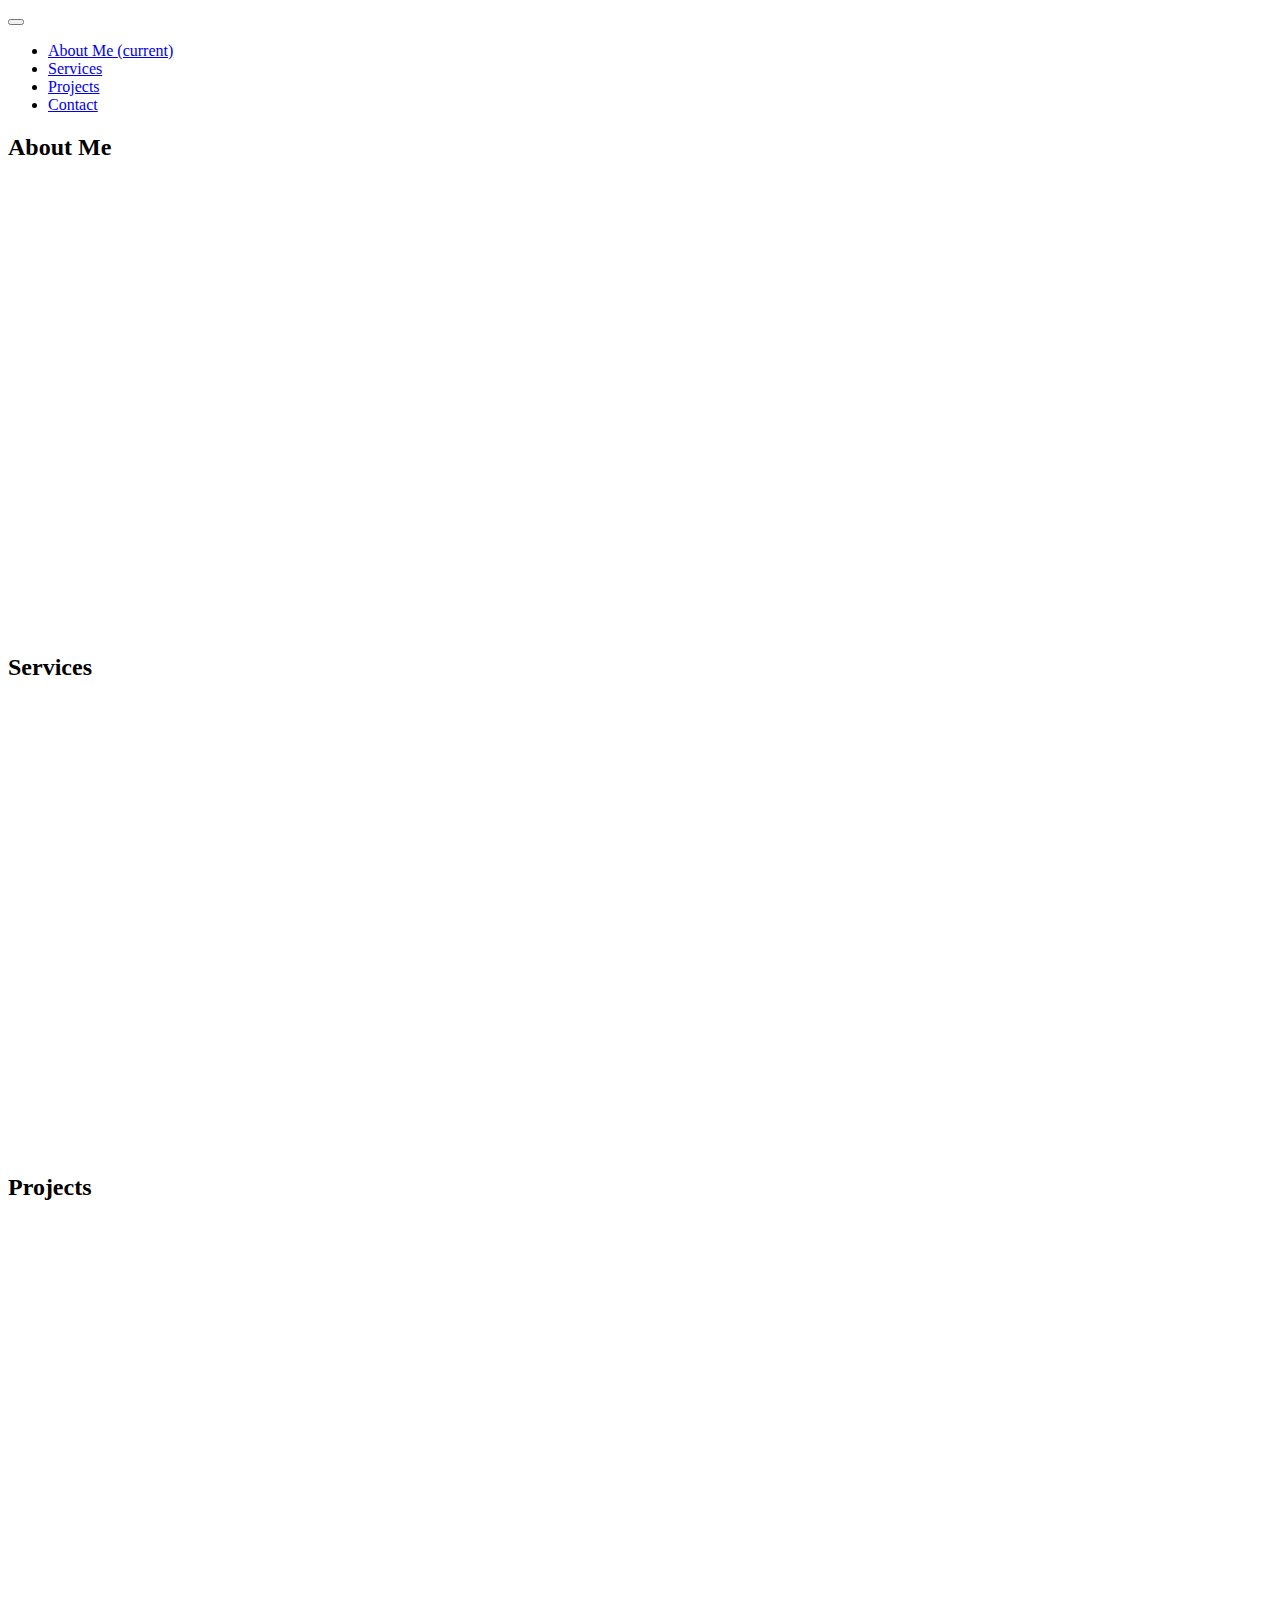
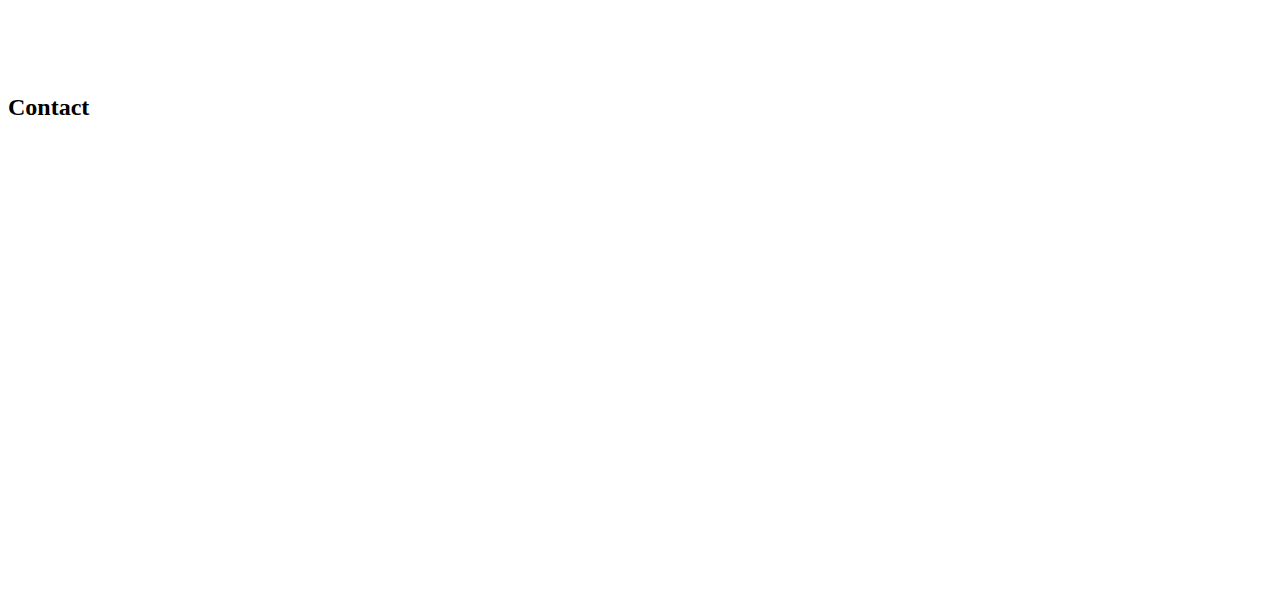
==== feature-7/index.html @ 291f3d6f "add html template for new feature" ====
<!DOCTYPE html>
<html lang="en">

<head>
    <meta charset="UTF-8">
    <meta name="viewport" content="width=device-width, initial-scale=1.0">
    <meta http-equiv="X-UA-Compatible" content="ie=edge">
    <link rel="stylesheet" href="https://bootswatch.com/4/lumen/bootstrap.min.css">
    <link rel="stylesheet" href="main.css">
    <title>Scroll To</title>
</head>

<body>

    <!-- Start Nav -->
    <nav class="navbar navbar-expand-lg navbar-dark bg-dark">
        <button class="navbar-toggler" type="button" data-toggle="collapse" data-target="#navbarSupportedContent"
            aria-controls="navbarSupportedContent" aria-expanded="false" aria-label="Toggle navigation">
            <span class="navbar-toggler-icon"></span>
        </button>

        <div class="collapse navbar-collapse" id="navbarSupportedContent">
            <ul class="navbar-nav mx-auto">
                <li class="nav-item">
                    <a class="nav-link" href="#" data-scroll="about-me">About Me <span class="sr-only">(current)</span></a>
                </li>
                <li class="nav-item">
                    <a class="nav-link" href="#" data-scroll="services">Services</a>
                </li>
                <li class="nav-item">
                    <a class="nav-link" href="#" data-scroll="projects">Projects</a>
                </li>
                <li class="nav-item">
                    <a class="nav-link" href="#" data-scroll="contact">Contact</a>
                </li>
            </ul>
        </div>
    </nav>
    <!-- End Nav -->

    <!-- Start About Me -->
    <section id="about-me" class="bg-success">
        <div class="container">
            <h2 class="mb-0 text-center text-white">About Me</h2>
        </div>
    </section>

    <!-- Start Services -->
    <section id="services" class="bg-info">
        <div class="container">
            <h2 class="mb-0 text-center text-white">Services</h2>
        </div>
    </section>

    <!-- Start Projects -->
    <section id="projects" class="bg-warning">
        <div class="container">
            <h2 class="mb-0 text-center text-white">Projects</h2>
        </div>
    </section>

    <!-- Start Projects -->
    <section id="contact" class="bg-primary">
        <div class="container">
            <h2 class="mb-0 text-center text-white">Contact</h2>
        </div>
    </section>



    <script src="app.js"></script>
</body>

</html>
---- feature-7/main.css ----
section {
  height: 500px;
}
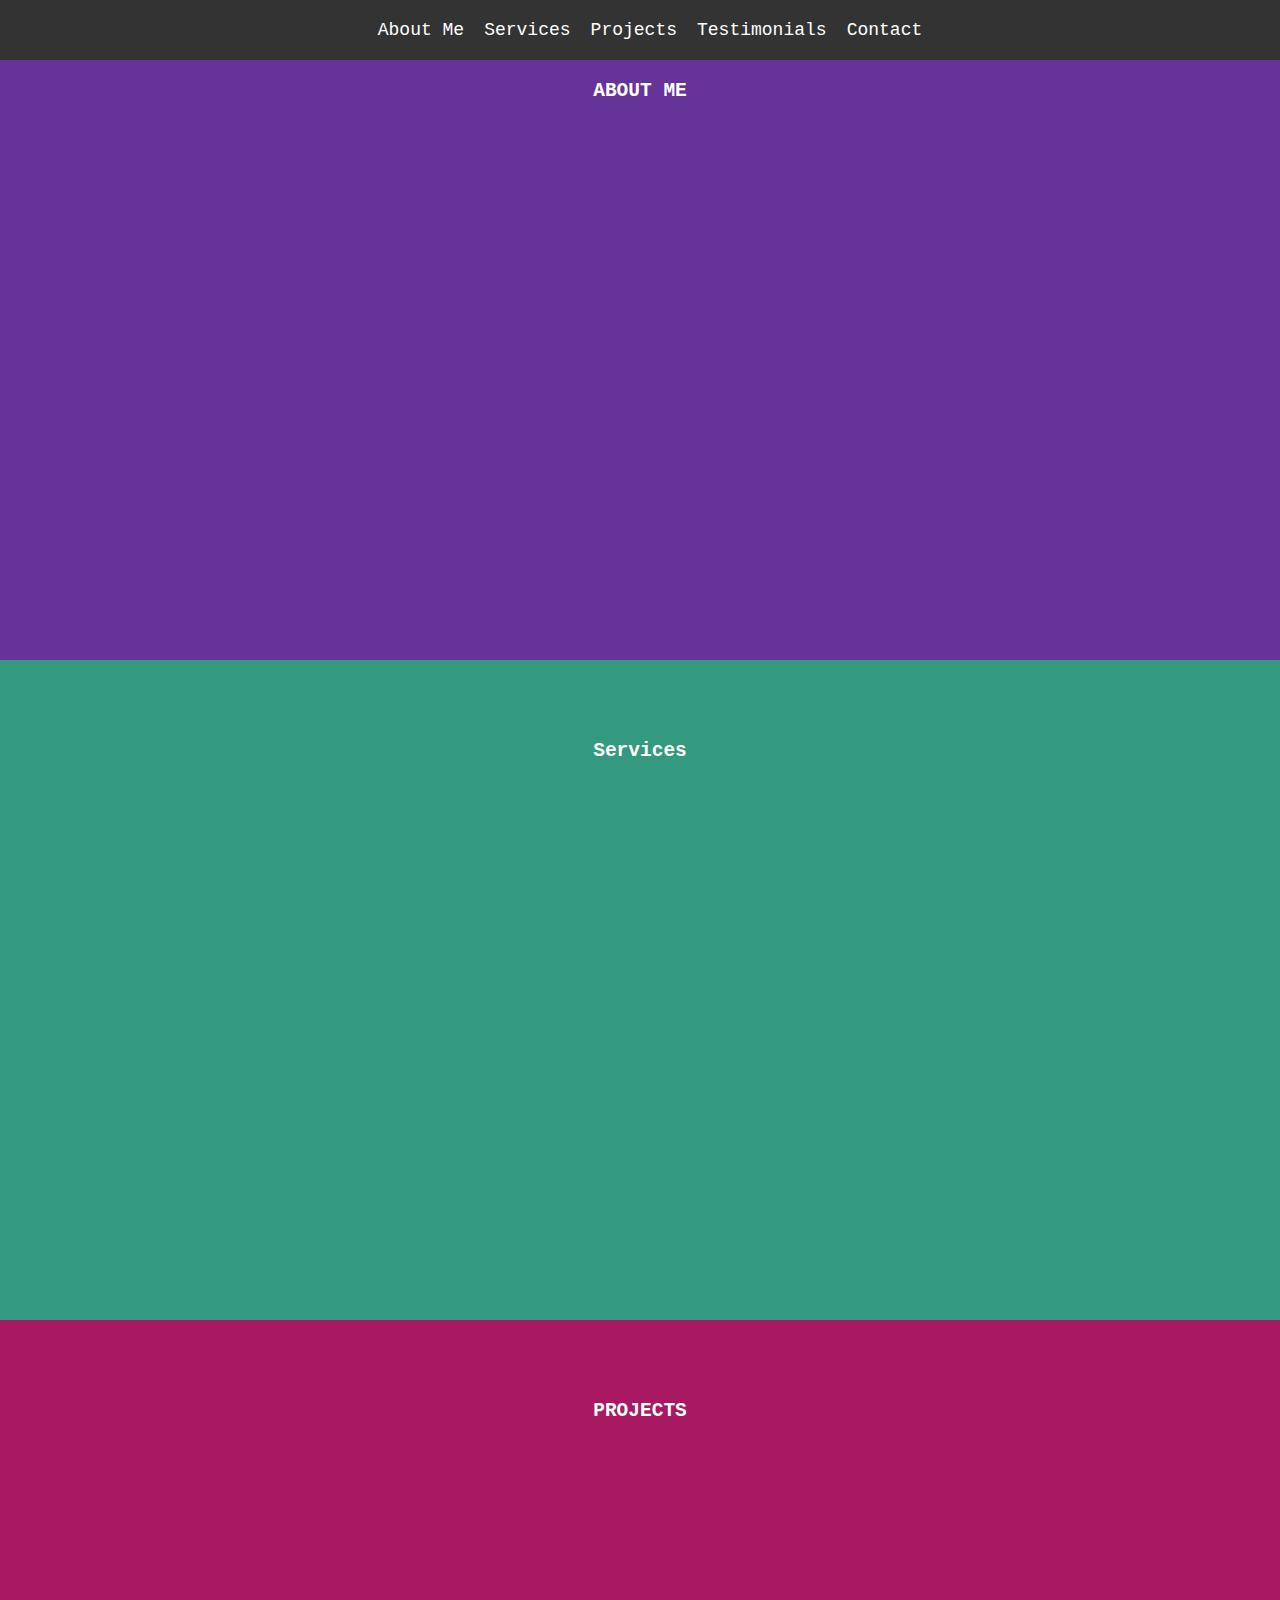
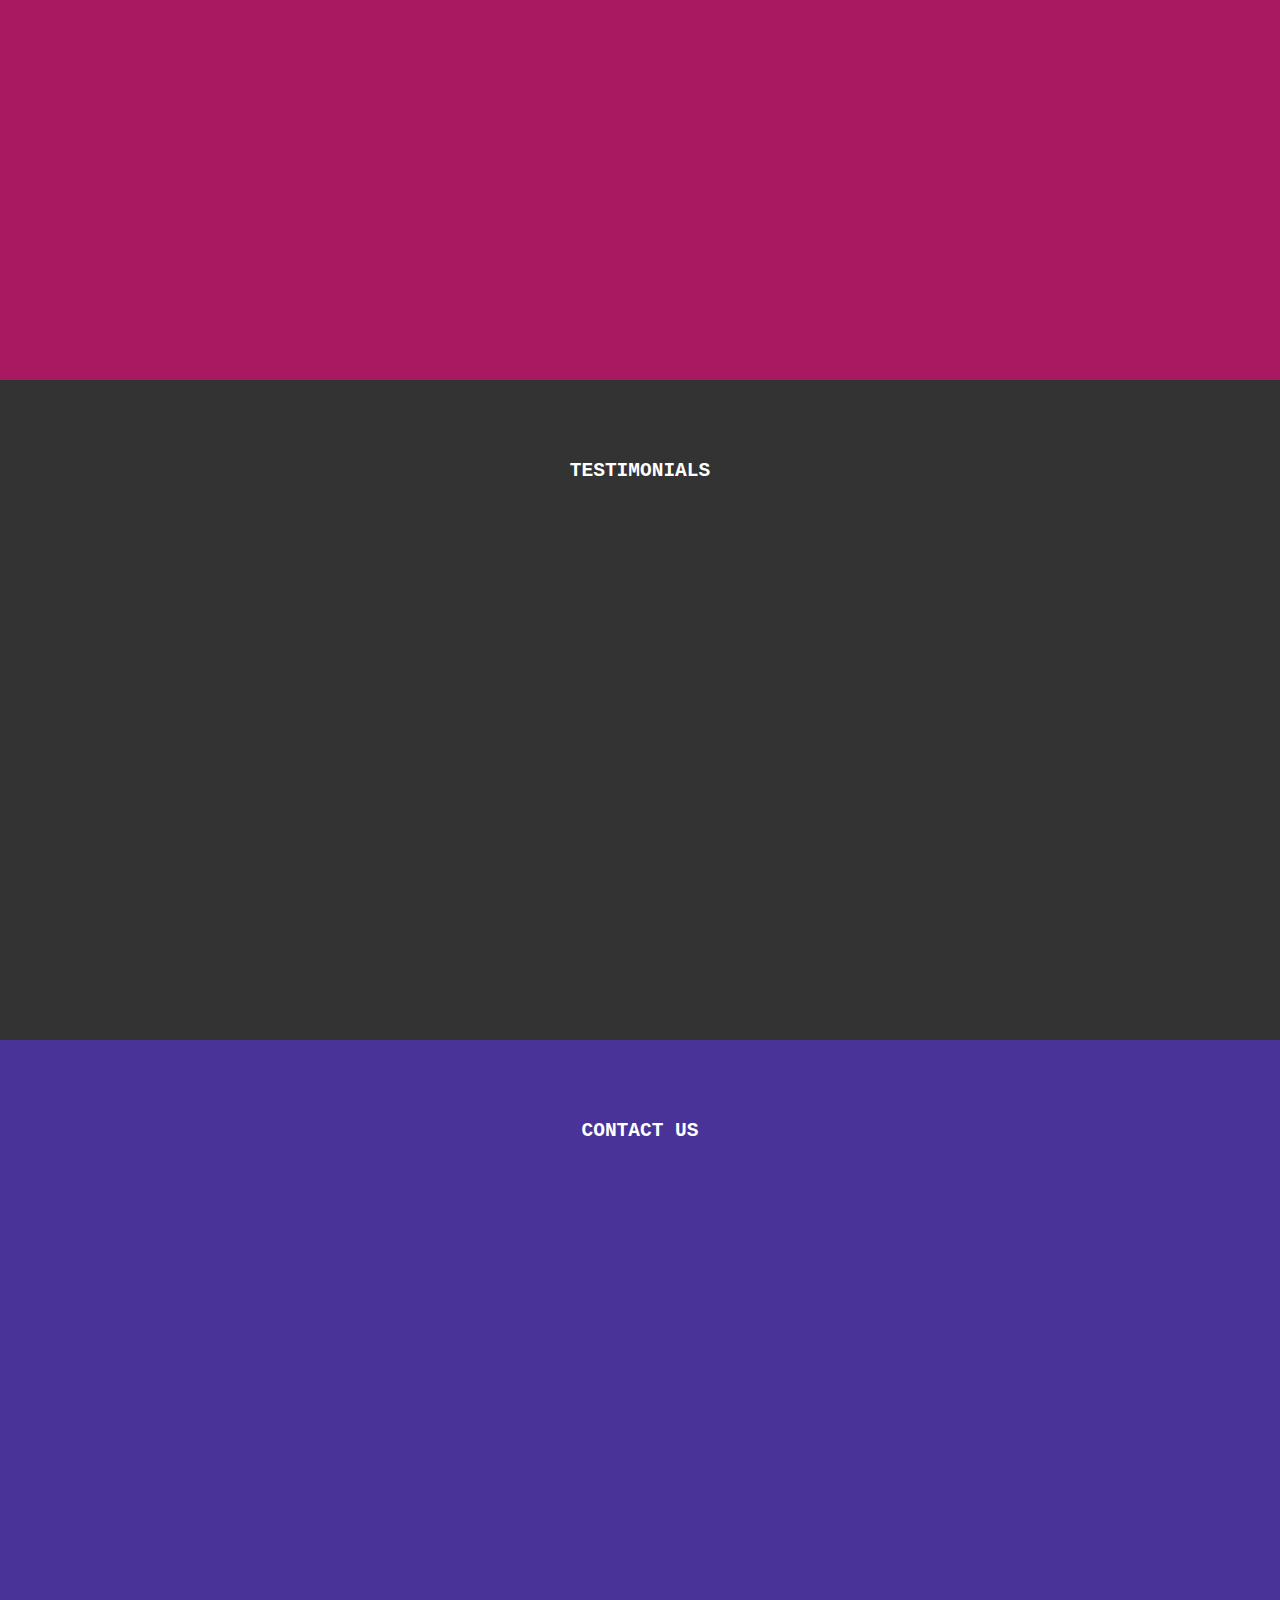
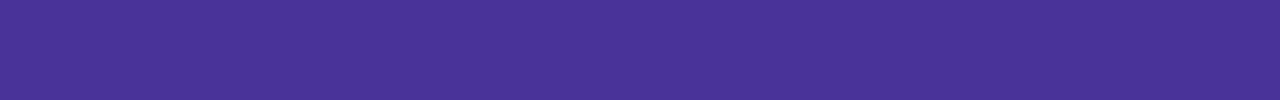
==== commit 038509ca: "change html, add css and js code" ====
--- a/feature-7/index.html
+++ b/feature-7/index.html
@@ -1,74 +1,54 @@
 <!DOCTYPE html>
-<html lang="en">
+<html>
 
 <head>
-    <meta charset="UTF-8">
-    <meta name="viewport" content="width=device-width, initial-scale=1.0">
-    <meta http-equiv="X-UA-Compatible" content="ie=edge">
-    <link rel="stylesheet" href="https://bootswatch.com/4/lumen/bootstrap.min.css">
-    <link rel="stylesheet" href="main.css">
-    <title>Scroll To</title>
+    <title>Scroll To Element</title>
+    <!-- Style -->
+    <link href="main.css" rel="stylesheet">
 </head>
 
 <body>
+    <!-- Page Content-->
+    <div class="navbar">
+        <ul>
+            <li>
+                <a href="#" data-scroll="about-me">About Me</a>
+            </li>
+            <li>
+                <a href="#" data-scroll="services">Services</a>
+            </li>
+            <li>
+                <a href="#" data-scroll="projects">Projects</a>
+            </li>
+            <li>
+                <a href="#" data-scroll="Testimonials">Testimonials</a>
+            </li>
+            <li>
+                <a href="#" data-scroll="contact">Contact</a>
+            </li>
 
-    <!-- Start Nav -->
-    <nav class="navbar navbar-expand-lg navbar-dark bg-dark">
-        <button class="navbar-toggler" type="button" data-toggle="collapse" data-target="#navbarSupportedContent"
-            aria-controls="navbarSupportedContent" aria-expanded="false" aria-label="Toggle navigation">
-            <span class="navbar-toggler-icon"></span>
-        </button>
+        </ul>
+    </div>
 
-        <div class="collapse navbar-collapse" id="navbarSupportedContent">
-            <ul class="navbar-nav mx-auto">
-                <li class="nav-item">
-                    <a class="nav-link" href="#" data-scroll="about-me">About Me <span class="sr-only">(current)</span></a>
-                </li>
-                <li class="nav-item">
-                    <a class="nav-link" href="#" data-scroll="services">Services</a>
-                </li>
-                <li class="nav-item">
-                    <a class="nav-link" href="#" data-scroll="projects">Projects</a>
-                </li>
-                <li class="nav-item">
-                    <a class="nav-link" href="#" data-scroll="contact">Contact</a>
-                </li>
-            </ul>
-        </div>
-    </nav>
-    <!-- End Nav -->
-
-    <!-- Start About Me -->
-    <section id="about-me" class="bg-success">
-        <div class="container">
-            <h2 class="mb-0 text-center text-white">About Me</h2>
-        </div>
-    </section>
-
-    <!-- Start Services -->
-    <section id="services" class="bg-info">
-        <div class="container">
-            <h2 class="mb-0 text-center text-white">Services</h2>
-        </div>
-    </section>
-
-    <!-- Start Projects -->
-    <section id="projects" class="bg-warning">
-        <div class="container">
-            <h2 class="mb-0 text-center text-white">Projects</h2>
-        </div>
-    </section>
-
-    <!-- Start Projects -->
-    <section id="contact" class="bg-primary">
-        <div class="container">
-            <h2 class="mb-0 text-center text-white">Contact</h2>
-        </div>
-    </section>
-
-
-
-    <script src="app.js"></script>
+    <div id="about-me" class="section ">
+        <h2>ABOUT ME</h2>
+    </div>
+    <div id="services" class="section ">
+        <h2>Services</h2>
+    </div>
+    <div id="projects" class="section ">
+        <h2>PROJECTS</h2>
+    </div>
+    <div id="Testimonials" class="section ">
+        <h2>TESTIMONIALS</h2>
+    </div>
+    <div id="contact" class="section ">
+        <h2>CONTACT US</h2>
+    </div>
+    <!--Jquery Library -->
+    <script src="https://code.jquery.com/jquery-3.3.1.min.js "></script>
+    <!-- Main File -->
+    <script src="app.js "></script>
 </body>
 
 </html>--- a/feature-7/main.css
+++ b/feature-7/main.css
@@ -1,3 +1,48 @@
-section {
+body {
+  margin: 0;
+  padding: 0;
+  font-family: monospace;
+}
+h2,
+ul {
+  margin: 0;
+}
+.navbar ul {
+  list-style: none;
+  display: flex;
+  justify-content: center;
+  flex-wrap: wrap;
+  position: fixed;
+  width: 100%;
+  background: #333;
+}
+.navbar ul li,
+.navbar ul {
+  padding: 10px;
+}
+.navbar ul li a {
+  text-decoration: none;
+  color: #fff;
+  font-size: 18px;
+}
+.section {
   height: 500px;
+  text-align: center;
+  color: #fff;
+  padding: 80px;
 }
+#about-me {
+  background: rebeccapurple;
+}
+#services {
+  background: rgb(51, 153, 127);
+}
+#projects {
+  background: rgb(168, 25, 97);
+}
+#Testimonials {
+  background: #333;
+}
+#contact {
+  background: rgb(73, 51, 153);
+}
